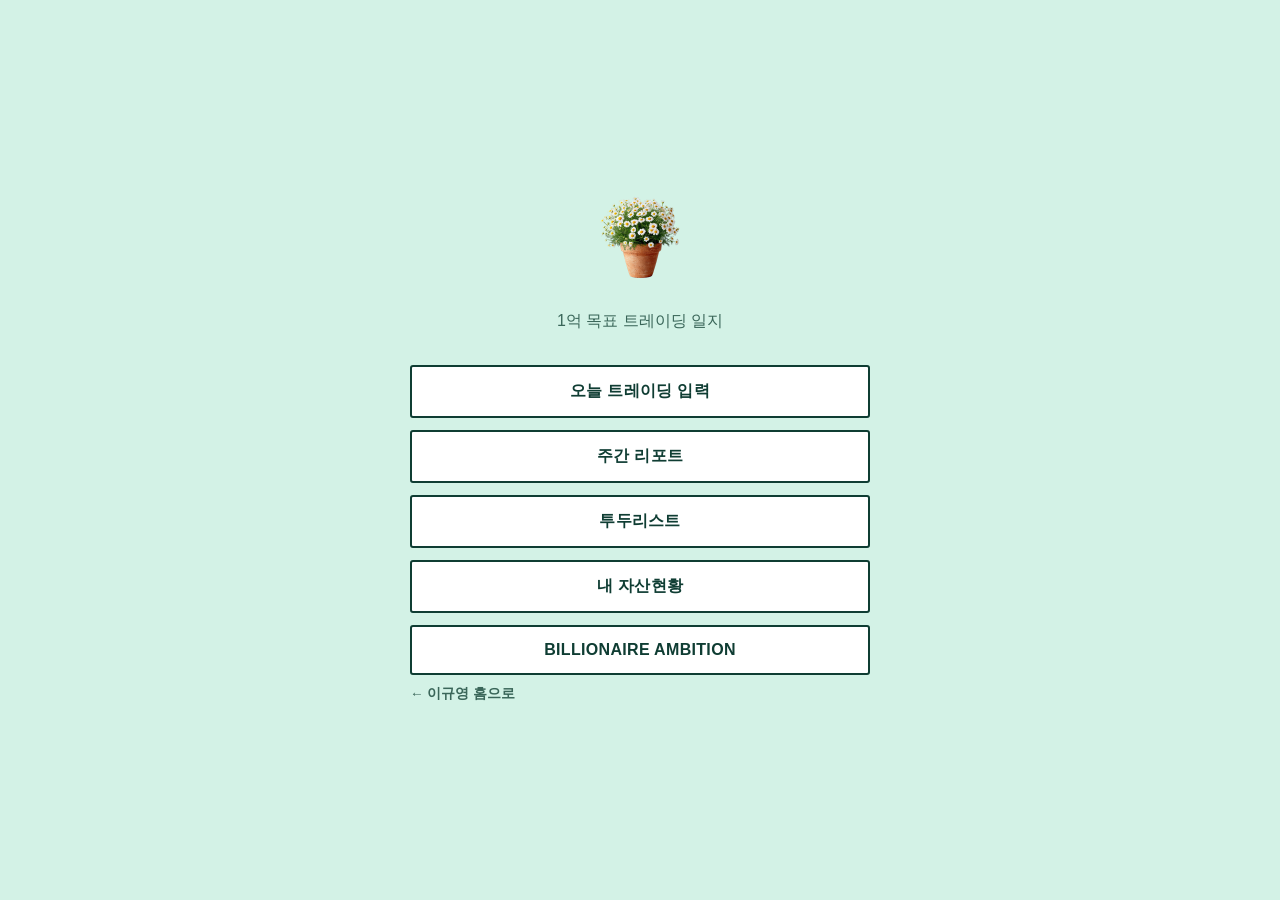
==== trading/index.html @ 209f5029 "트레이딩 일지 섹션 신설 (민트 테마, 5페이지 + 스와이프/화살표 이동) - trading/index.html: 허브 (오늘 입력/주간 리포트/투두/자산현황/Ambition) -" ====
<!DOCTYPE html>
<html lang="ko">
<head>
<meta charset="UTF-8">
<meta name="viewport" content="width=device-width, initial-scale=1">
<title>트레이딩 일지 — 이규영</title>
<link rel="stylesheet" href="/trading/style.css">
<link rel="manifest" href="/manifest.json">
<meta name="theme-color" content="#0f3d33">
<link rel="apple-touch-icon" href="/icon-192.png">
<meta name="apple-mobile-web-app-capable" content="yes">
</head>
<body>
  <div class="card" style="display:flex;align-items:center;min-height:calc(100vh - 40px);">
    <div style="width:100%;">
      <img src="/flowerpot.png" alt="" style="width:120px;display:block;margin:0 auto 0.8rem;">
      <p class="role">1억 목표 트레이딩 일지</p>
      <div class="links">
        <a class="link-btn" href="/trading/log.html">오늘 트레이딩 입력</a>
        <a class="link-btn" href="/trading/weekly.html">주간 리포트</a>
        <a class="link-btn" href="/trading/todo.html">투두리스트</a>
        <a class="link-btn" href="/trading/assets.html">내 자산현황</a>
        <a class="link-btn" href="/trading/ambition.html">Billionaire Ambition</a>
      </div>
      <a class="back" href="/">← 이규영 홈으로</a>
    </div>
  </div>
<script>
  if ("serviceWorker" in navigator) {
    navigator.serviceWorker.register("/sw.js");
  }
</script>
</body>
</html>
---- trading/style.css ----
* {
  box-sizing: border-box;
}

body {
  font-family: -apple-system, "Malgun Gothic", sans-serif;
  background: #d3f2e6;
  color: #0f3d33;
  margin: 0;
  padding: 20px;
}

.wrap, .card {
  max-width: 460px;
  margin: 0 auto;
}

h1 {
  font-weight: 800;
  letter-spacing: -0.02em;
  text-transform: uppercase;
  color: #0f3d33;
}

.card h1 {
  font-size: 2.2rem;
  margin-bottom: 0.3rem;
  text-align: center;
}

p.role {
  color: #3a6659;
  margin-top: 0;
  margin-bottom: 2rem;
  line-height: 1.5;
  text-align: center;
}

.links {
  display: flex;
  flex-direction: column;
  gap: 12px;
}

a.link-btn, button, input[type="submit"] {
  display: block;
  width: 100%;
  padding: 14px 20px;
  background: #ffffff;
  border: 2px solid #0f3d33;
  border-radius: 3px;
  color: #0f3d33;
  text-decoration: none;
  font-size: 1rem;
  font-weight: 700;
  text-align: center;
  text-transform: uppercase;
  letter-spacing: 0.02em;
  cursor: pointer;
  transition: background 0.15s, color 0.15s;
}

a.link-btn:hover, button:hover {
  background: #ffd93d;
  color: #0f3d33;
  border-color: #ffd93d;
}

.accent {
  color: #d99a00;
}

label {
  display: block;
  margin-top: 14px;
  margin-bottom: 6px;
  color: #3a6659;
  font-size: 0.9rem;
  font-weight: 600;
}

input, textarea {
  width: 100%;
  box-sizing: border-box;
  background: #ffffff;
  border: 2px solid #0f3d33;
  border-radius: 3px;
  color: #0f3d33;
  padding: 10px 12px;
  font-size: 1rem;
  font-family: inherit;
}

textarea {
  min-height: 120px;
  resize: vertical;
}

button[type="submit"] {
  margin-top: 24px;
}

button:disabled {
  background: #ccc;
  border-color: #ccc;
  color: #666;
}

.msg {
  margin-top: 14px;
  padding: 10px 12px;
  border-radius: 3px;
  font-size: 0.9rem;
  display: none;
  border: 2px solid transparent;
}
.msg.ok { background: #e6f6ea; color: #1a7a34; border-color: #1a7a34; display: block; }
.msg.err { background: #fdeceb; color: #b3251a; border-color: #b3251a; display: block; }

a.back {
  display: inline-block;
  margin-top: 10px;
  margin-bottom: 20px;
  color: #3a6659;
  text-decoration: none;
  font-size: 0.85rem;
  font-weight: 600;
}

.report {
  background: #ffffff;
  border: 2px solid #0f3d33;
  border-radius: 3px;
  padding: 16px 18px;
  margin-bottom: 14px;
}
.report .period {
  font-weight: 800;
  margin-bottom: 8px;
  text-transform: uppercase;
}
.report .day {
  margin-bottom: 6px;
  font-size: 0.9rem;
}
.report .day .dow {
  color: #3a6659;
  margin-right: 6px;
  font-weight: 700;
}
.report .day .leave {
  color: #d99a00;
  margin-left: 6px;
  font-size: 0.8rem;
  font-weight: 700;
}

.empty {
  color: #3a6659;
  text-align: center;
  margin-top: 40px;
}

.todo-item {
  display: flex;
  align-items: center;
  gap: 12px;
  background: #ffffff;
  border: 2px solid #0f3d33;
  border-radius: 3px;
  padding: 12px 14px;
  margin-bottom: 10px;
}
.todo-item input[type="checkbox"] {
  width: 20px;
  height: 20px;
  min-width: 20px;
  accent-color: #d99a00;
  cursor: pointer;
}
.todo-item .todo-text {
  flex: 1;
  font-size: 1rem;
  word-break: break-word;
  cursor: text;
  outline: none;
  border-radius: 2px;
}
.todo-item .todo-text:focus {
  background: #eafaf3;
}
.todo-item.completed .todo-text {
  text-decoration: line-through;
  color: #9ab5ac;
}
.todo-item .todo-del {
  width: auto;
  margin-top: 0;
  padding: 4px 10px;
  font-size: 0.8rem;
  border-width: 1px;
}
.todo-add-row {
  display: flex;
  gap: 8px;
  margin-bottom: 20px;
}
.todo-add-row input {
  flex: 1;
}
.todo-add-row button {
  width: auto;
  margin-top: 0;
  padding: 10px 16px;
}

/* 캐러셀(스와이프/화살표) 네비게이션 - 5개 하위 페이지 공통 */
.carousel-nav {
  display: flex;
  align-items: center;
  justify-content: space-between;
  margin-top: 28px;
  padding-top: 16px;
  border-top: 2px solid #0f3d33;
}
.carousel-nav .arrow {
  width: auto;
  padding: 10px 18px;
  font-size: 1.1rem;
}
.carousel-nav .dots {
  display: flex;
  gap: 6px;
}
.carousel-nav .dots span {
  width: 8px;
  height: 8px;
  border-radius: 50%;
  background: #ffffff;
  border: 2px solid #0f3d33;
}
.carousel-nav .dots span.active {
  background: #0f3d33;
}
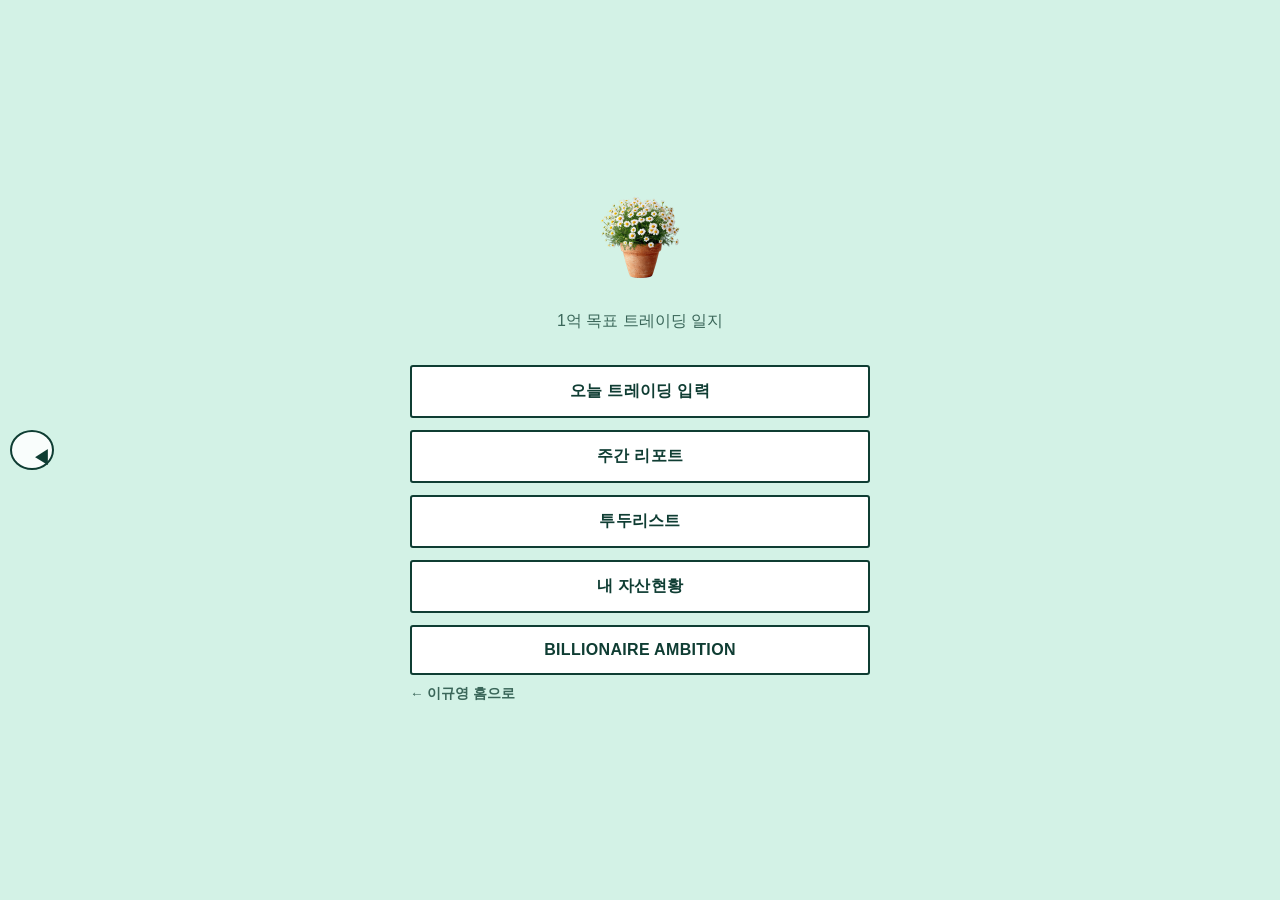
==== commit 26c35d86: "캐러셀 네비 위치 수정 - 트레이딩 하위페이지가 아닌 홈↔트레이딩 허브 전환에만 적용 - trading/*.html 5개 페이지: 잘못 넣었던 캐러셀 제거 - hub-nav.js " ====
--- a/trading/index.html
+++ b/trading/index.html
@@ -30,5 +30,6 @@
     navigator.serviceWorker.register("/sw.js");
   }
 </script>
+<script src="/hub-nav.js"></script>
 </body>
 </html>
--- a/trading/style.css
+++ b/trading/style.css
@@ -213,32 +213,3 @@
   margin-top: 0;
   padding: 10px 16px;
 }
-
-/* 캐러셀(스와이프/화살표) 네비게이션 - 5개 하위 페이지 공통 */
-.carousel-nav {
-  display: flex;
-  align-items: center;
-  justify-content: space-between;
-  margin-top: 28px;
-  padding-top: 16px;
-  border-top: 2px solid #0f3d33;
-}
-.carousel-nav .arrow {
-  width: auto;
-  padding: 10px 18px;
-  font-size: 1.1rem;
-}
-.carousel-nav .dots {
-  display: flex;
-  gap: 6px;
-}
-.carousel-nav .dots span {
-  width: 8px;
-  height: 8px;
-  border-radius: 50%;
-  background: #ffffff;
-  border: 2px solid #0f3d33;
-}
-.carousel-nav .dots span.active {
-  background: #0f3d33;
-}
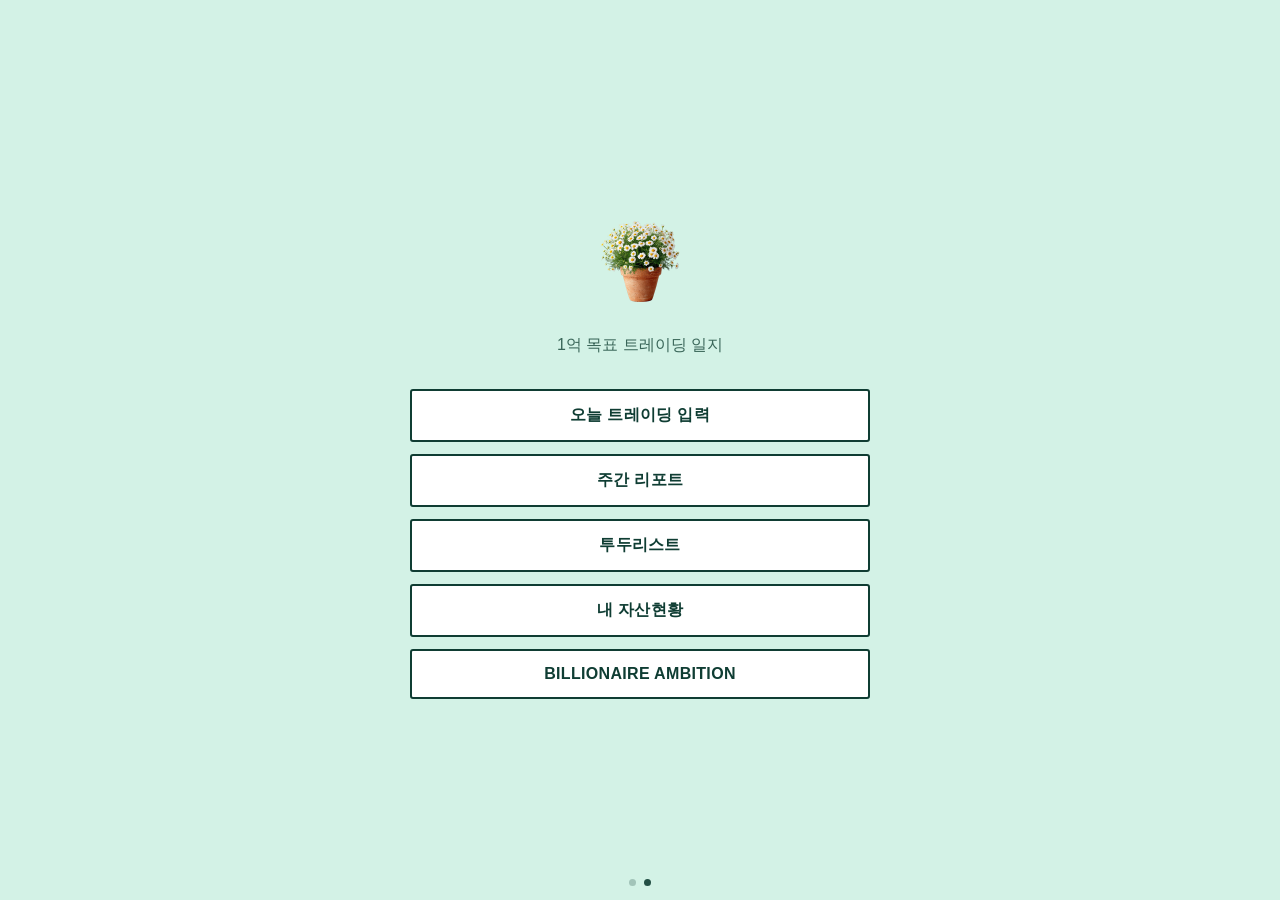
==== commit 6f3552be: "깜빡이는 필/화살표 제거, 인스타그램 스타일 점 2개로 페이지 위치만 표시 - 하단 중앙에 점 2개(현재 페이지 진하게), 클릭 아님 - 스와이프로만 이동 - 트레이딩 허브의 "이" ====
--- a/trading/index.html
+++ b/trading/index.html
@@ -22,7 +22,6 @@
         <a class="link-btn" href="/trading/assets.html">내 자산현황</a>
         <a class="link-btn" href="/trading/ambition.html">Billionaire Ambition</a>
       </div>
-      <a class="back" href="/">← 이규영 홈으로</a>
     </div>
   </div>
 <script>
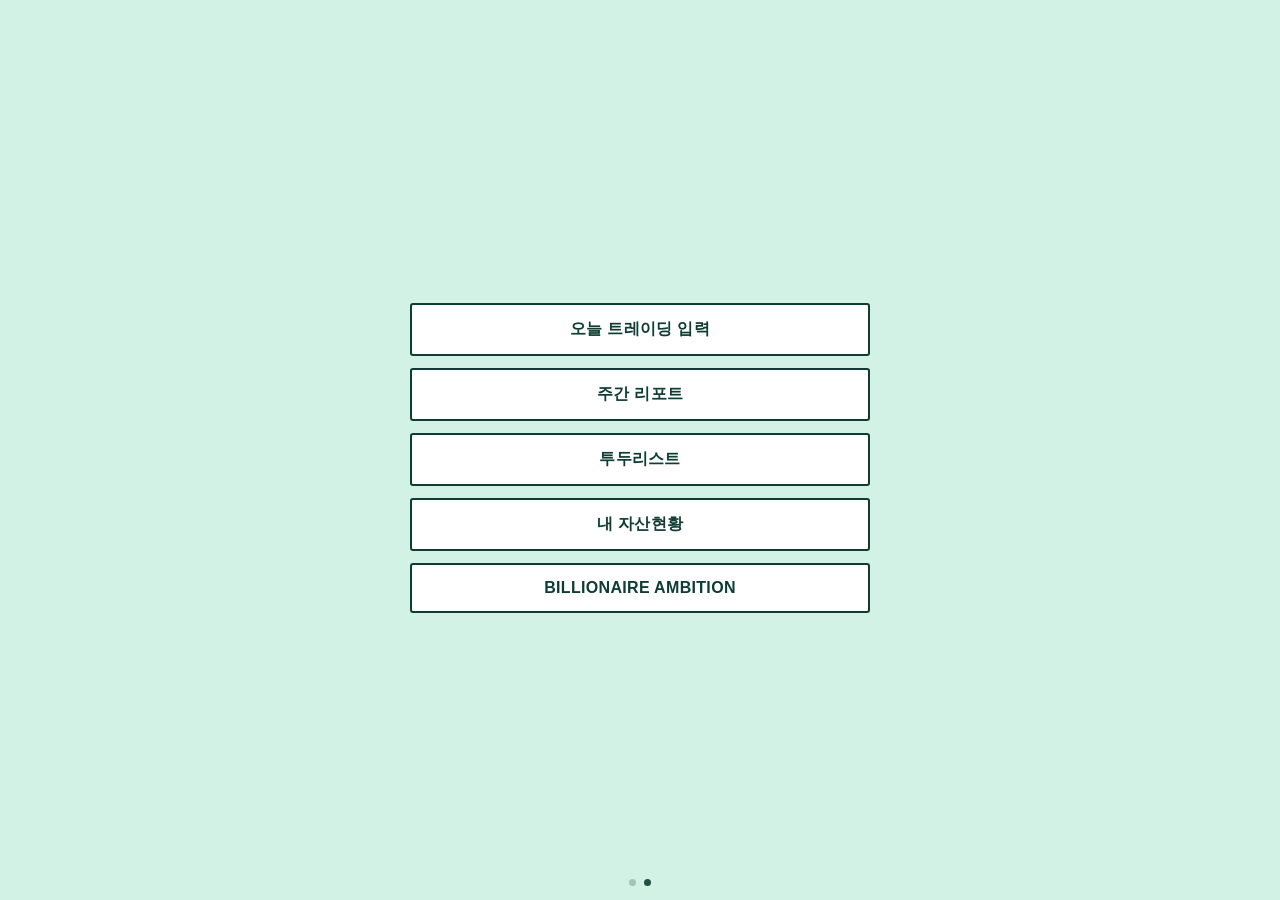
==== commit 8824c493: "트레이딩 허브: 설명 텍스트 삭제, 화분을 전용 로고 이미지 자리로 교체 준비" ====
--- a/trading/index.html
+++ b/trading/index.html
@@ -13,8 +13,7 @@
 <body>
   <div class="card" style="display:flex;align-items:center;min-height:calc(100vh - 40px);">
     <div style="width:100%;">
-      <img src="/flowerpot.png" alt="" style="width:120px;display:block;margin:0 auto 0.8rem;">
-      <p class="role">1억 목표 트레이딩 일지</p>
+      <img src="/trading/logo.jpg" alt="" style="width:100%;display:block;margin:0 auto 1rem;border-radius:16px;">
       <div class="links">
         <a class="link-btn" href="/trading/log.html">오늘 트레이딩 입력</a>
         <a class="link-btn" href="/trading/weekly.html">주간 리포트</a>
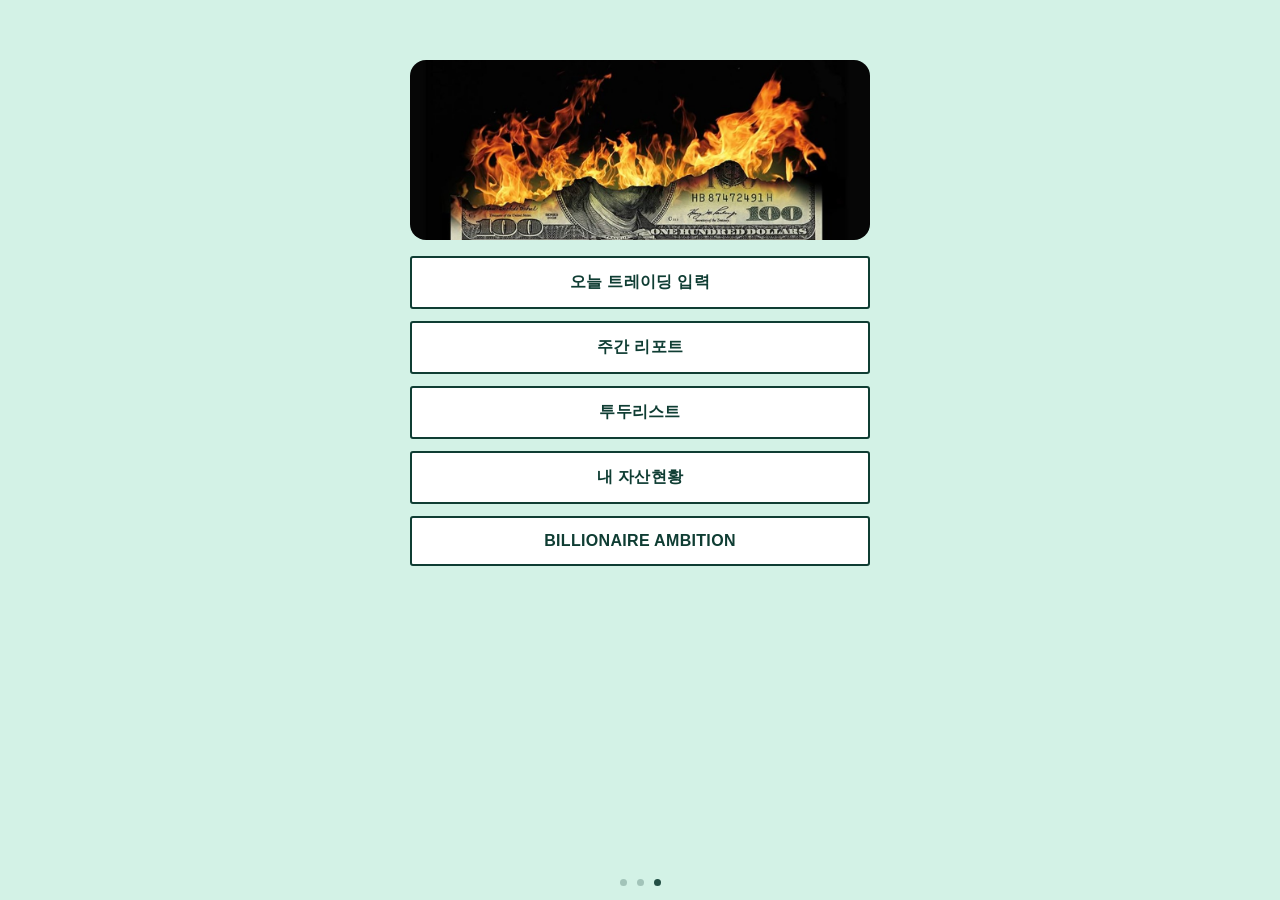
==== commit e498c2ec: "허브 페이지들 상단 정렬로 변경 + 로고 박스 높이 통일 (캐러셀 전환 시 정렬 유지)" ====
--- a/trading/index.html
+++ b/trading/index.html
@@ -11,9 +11,11 @@
 <meta name="apple-mobile-web-app-capable" content="yes">
 </head>
 <body>
-  <div class="card" style="display:flex;align-items:center;min-height:calc(100vh - 40px);">
+  <div class="card" style="padding-top:40px;">
     <div style="width:100%;">
-      <img src="/trading/logo.jpg" alt="" style="width:100%;display:block;margin:0 auto 1rem;border-radius:16px;">
+      <div style="height:180px;border-radius:16px;overflow:hidden;margin-bottom:1rem;">
+        <img src="/trading/logo.jpg" alt="" style="width:100%;height:100%;object-fit:cover;display:block;">
+      </div>
       <div class="links">
         <a class="link-btn" href="/trading/log.html">오늘 트레이딩 입력</a>
         <a class="link-btn" href="/trading/weekly.html">주간 리포트</a>
